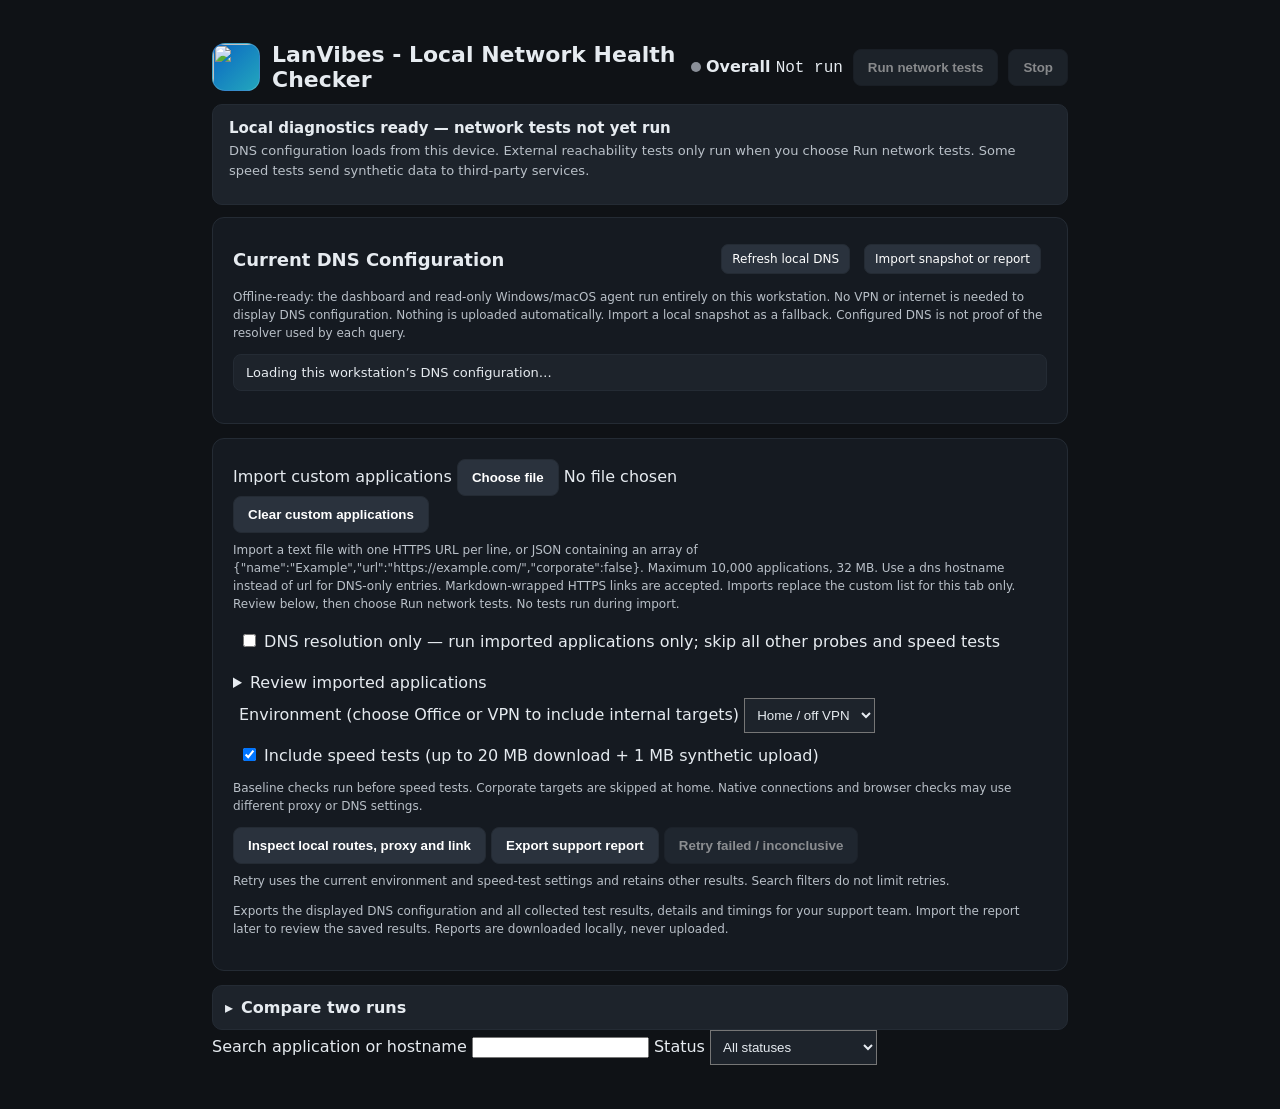
==== agent/wwwroot/index.html @ b5e4d5aa "Publish LanVibes 0.8.0 source and packaging" ====
<!doctype html>
<html lang="en">
<head>
<link rel="icon" type="image/svg+xml" href="/lanvibes.svg">
<meta charset="utf-8">
<meta name="viewport" content="width=device-width,initial-scale=1">
<title>LanVibes - Local Network Health Checker</title>
<style>
  :root{
    --green:#1fa971;
    --yellow:#f0b429;
    --red:#e55353;
    --muted:#8a8f98;
    --bg:#0f1216;
    --card:#151a21;
    --text:#e6ebf0;
    --subtle:#b9c0c8;
    --border:#242b34;
    --pill:#1d232b;
  }
  *,*::before,*::after{box-sizing:border-box}
  html,body{height:100%;margin:0;padding:0}
  body{
    font-family:system-ui,-apple-system,Segoe UI,Roboto,Ubuntu,Cantarell,"Helvetica Neue",Arial,"Noto Sans","Apple Color Emoji","Segoe UI Emoji",sans-serif;
    background:var(--bg);
    color:var(--text);
    -webkit-font-smoothing:antialiased;
    -moz-osx-font-smoothing:grayscale;
  }
  .page-wrap{display:block;width:920px;max-width:100%;margin:0 auto;padding:28px 32px;box-sizing:border-box}
  .container{width:100%;box-sizing:border-box}
  h1{margin:0;font-size:22px;font-weight:700}
  p.subtitle{margin:0 0 16px 0;color:var(--subtle)}
  
  button{
    background:#2a323d;color:#fff;border:1px solid var(--border);
    padding:10px 14px;border-radius:8px;cursor:pointer;font-weight:600
  }
  button:hover{background:#303947}
  .card{
    background:var(--card);border:1px solid var(--border);
    border-radius:12px;padding:24px
  }
  .page-header{display:flex;align-items:center;justify-content:space-between;gap:12px;padding:14px 0 12px}
  .header-left{display:flex;align-items:center;gap:12px}
  .header-right{display:flex;align-items:center;gap:10px;flex-shrink:0}
  .brand-mark{display:inline-flex;align-items:center;justify-content:center;width:48px;height:48px;flex-shrink:0;border-radius:13px;background:linear-gradient(135deg,#0a66c2,#23a7bd);color:#fff;font-weight:800;font-size:18px;letter-spacing:-.06em;border:1px solid rgba(255,255,255,.16)}
  .summary .overall{display:inline-flex;align-items:center;gap:8px;padding:8px 14px;border-radius:999px;background:var(--pill);border:1px solid var(--border);font-size:15px}
  .dot{width:10px;height:10px;border-radius:50%;display:inline-block;background:var(--muted)}
  .summary .overall .dot{width:12px;height:12px}
  .ok .dot,.dot.ok{background:var(--green)}
  .warn .dot,.dot.warn{background:var(--yellow)}
  .fail .dot,.dot.fail{background:var(--red)}
  .pending .dot,.dot.pending{background:var(--muted)}
  .overall .label{font-weight:700}
  .kid-summary{
    margin:0 0 12px 0;
    padding:10px 12px;
    border-radius:10px;
    background:var(--pill);
    border:1px solid var(--border);
    color:var(--text);
    text-align:center;
    font-size:16px
  }
  .grid{
    display:grid;grid-template-columns:1fr;gap:10px
  }
  @media(min-width:720px){.grid{grid-template-columns:1fr 1fr}}
  .test{
    background:var(--pill);border:1px solid var(--border);
    border-radius:10px;padding:12px;display:flex;flex-direction:column;gap:8px
  }
  .test-head{display:flex;align-items:flex-start;justify-content:space-between;gap:8px;flex-wrap:wrap}
  #customResultsGroup{margin-top:16px}
  #customResultsGroup[hidden]{display:none}
  .custom-summary-counts{flex-basis:100%;font-size:13px;line-height:1.6}
  .custom-result > summary{cursor:pointer;list-style:none}
  .custom-result > summary::-webkit-details-marker{display:none}
  .custom-result > summary::before{content:'▸';flex-shrink:0}
  .custom-result[open] > summary::before{content:'▾'}
  .custom-result > summary > strong{flex:1;min-width:0;overflow-wrap:anywhere}
  .custom-result > summary:focus-visible{outline:2px solid #4a9eff;outline-offset:4px}
  .custom-result > .details{margin-top:12px}
  .name{font-weight:700;min-width:0;word-break:break-word}
  .pill{
    display:inline-flex;align-items:center;gap:8px;flex-shrink:0;
    padding:6px 10px;border-radius:999px;border:1px solid var(--border);background:#11161c;color:var(--subtle)
  }
  .pill.ok{color:#d9fff2;border-color:#1f4739;background:rgba(31,169,113,.12)}
  .pill.warn{color:#fff6db;border-color:#5a461d;background:rgba(240,180,41,.12)}
  .pill.fail{color:#ffe0e0;border-color:#5a2323;background:rgba(229,83,83,.12)}
  .pill.pending{color:#cfd6df}
  .details{color:var(--subtle);font-size:13px;line-height:1.25;overflow-wrap:break-word;word-break:break-word;white-space:pre-wrap}
  .footnote{color:var(--subtle);font-size:12px;margin-top:12px}
  .mono{font-family:ui-monospace,SFMono-Regular,Menlo,Monaco,Consolas,monospace}
  .group-section{grid-column:1/-1;border-radius:12px;border:1px solid var(--border);margin-bottom:6px;overflow:hidden}
  .group-header{display:flex;align-items:center;justify-content:space-between;padding:10px 14px;cursor:pointer;user-select:none;border:none;font-size:11px;font-weight:700;text-transform:uppercase;letter-spacing:.08em;width:100%;text-align:left;background:transparent}
  .group-header:hover{filter:brightness(1.2)}
  .group-chevron{transition:transform .2s;font-size:14px}
  .group-section.collapsed .group-chevron{transform:rotate(-90deg)}
  .group-section.collapsed .group-tests{display:none}
  .group-tests{display:grid;grid-template-columns:1fr;gap:8px;padding:8px}
  @media(min-width:720px){.group-tests{grid-template-columns:1fr 1fr}}
  @media(max-width:600px){.page-wrap{padding:16px}.page-header{flex-wrap:wrap;gap:8px}.header-right{width:100%}}
  .group-internet{border-left:3px solid #4a9eff}
  .group-internet .group-header{background:rgba(74,158,255,.08);color:#4a9eff}
  .group-network{border-left:3px solid #7c6af7}
  .group-network .group-header{background:rgba(124,106,247,.08);color:#9d8ef9}
  .group-speed{border-left:3px solid #f0b429}
  .group-speed .group-header{background:rgba(240,180,41,.08);color:#f0b429}
  .group-corp{border-left:3px solid #4db6ac}
  .group-corp .group-header{background:rgba(77,182,172,.08);color:#4db6ac}
  .test-desc{font-size:12px;color:var(--subtle);line-height:1.45;padding:2px 0}
  .test-info{font-size:11px;color:var(--muted);padding-top:6px;border-top:1px solid var(--border);margin-top:6px;display:none;line-height:1.55}
  .test-info.open{display:block}
  .test-info code{background:rgba(255,255,255,.07);padding:1px 4px;border-radius:3px;font-family:ui-monospace,monospace;font-size:10px;word-break:break-all}
  .info-btn{float:right;margin-left:8px;cursor:pointer;color:var(--muted);font-size:13px;background:none;border:none;padding:0;line-height:1;vertical-align:middle}
  .info-btn:hover{color:var(--subtle)}
  .action-summary{
    padding:14px 16px;border-radius:10px;
    background:var(--pill);border:1px solid var(--border);
    margin:0 0 12px;
  }
  .run-progress{margin-top:14px}
  .progress-heading{display:flex;justify-content:space-between;gap:12px;font-size:13px;margin-bottom:7px}
  .run-progress progress{display:block;width:100%;height:10px;border:0;border-radius:999px;overflow:hidden;appearance:none;background:var(--border);accent-color:#4a9eff}
  .run-progress progress::-webkit-progress-bar{background:var(--border);border-radius:999px}
  .run-progress progress::-webkit-progress-value{background:#4a9eff;border-radius:999px;transition:width .2s ease}
  .run-progress progress::-moz-progress-bar{background:#4a9eff;border-radius:999px}
  .progress-detail{margin:7px 0 0;font-size:12px;color:var(--subtle);overflow-wrap:anywhere}
  @media(prefers-reduced-motion:reduce){.run-progress progress::-webkit-progress-value{transition:none}}
  .action-title{font-weight:600;font-size:15px;margin-bottom:4px}
  .action-detail{font-size:13px;color:var(--subtle);line-height:1.5}
  .action-btns{display:flex;gap:8px;flex-wrap:wrap;margin-top:10px}
  .action-btn{
    background:#2a323d;color:#e6ebf0;border:1px solid var(--border);
    padding:7px 13px;border-radius:8px;cursor:pointer;font-weight:600;
    font-size:13px;text-decoration:none;display:inline-flex;align-items:center;gap:6px;
  }
  .action-btn:hover{background:#303947}
  .action-btn.primary{background:rgba(31,169,113,.18);border-color:#1f4739;color:#d9fff2}
  .group-dot-row{display:flex;gap:18px;align-items:center;flex-wrap:wrap;margin-bottom:2px}
  .group-dot-item{display:inline-flex;align-items:center;gap:7px;font-size:14px;font-weight:600;color:var(--text);white-space:nowrap}
  .group-dot-item .dot{flex-shrink:0;width:10px;height:10px}

  /* Read-only, cross-platform DNS configuration card */
  .dns-panel{margin:0 0 14px;background:var(--card);border:1px solid var(--border);border-radius:12px;padding:20px}
  .dns-panel-head{display:flex;justify-content:space-between;gap:12px;align-items:center;flex-wrap:wrap}
  .dns-panel h2{margin:0;font-size:18px}
  .dns-panel-intro{font-size:12px;color:var(--subtle);line-height:1.5;margin:8px 0 12px}
  .dns-panel-actions{display:flex;align-items:center;gap:8px;flex-wrap:wrap}
  .dns-panel-actions button,.dns-panel-actions label{font:inherit;font-size:12px;padding:7px 10px;background:#2a323d;color:#fff;border:1px solid var(--border);border-radius:7px;cursor:pointer}
  .dns-banner{font-size:13px;padding:10px 12px;border-radius:8px;background:var(--pill);border:1px solid var(--border);margin-bottom:12px;white-space:pre-wrap}
  .dns-banner.ok{border-color:#1f4739;color:#d9fff2}.dns-banner.warn{border-color:#5a461d;color:#fff6db}
  .dns-sections{display:grid;gap:10px;grid-template-columns:repeat(auto-fit,minmax(min(100%,270px),1fr))}
  .dns-item{background:var(--pill);border:1px solid var(--border);border-radius:8px;padding:12px;min-width:0}
  .dns-item h3{margin:0 0 6px;font-size:13px;word-break:break-word}
  .dns-item p{margin:3px 0;color:var(--subtle);font-size:12px;overflow-wrap:anywhere;white-space:pre-wrap}
  .dns-item .dns-address{font-size:13px;color:var(--text);font-family:ui-monospace,Consolas,monospace;white-space:pre-wrap;overflow-wrap:anywhere}
  .dns-label{font-size:10px;text-transform:uppercase;letter-spacing:.07em;color:var(--muted)}
  .dns-subheading{grid-column:1/-1;font-size:12px;font-weight:700;color:var(--subtle);padding-top:5px}
  .dns-hidden-input{position:absolute;width:1px;height:1px;opacity:0;overflow:hidden}
button:disabled{opacity:.5;cursor:default}.header-right{flex-wrap:wrap}select{background:var(--pill);color:var(--text);padding:8px}.dns-panel label{display:inline-block;margin:6px}.test details{white-space:pre-wrap}.test summary{cursor:pointer}</style>

</head>
<body>
  <div class="page-wrap"><div class="container">
    <div class="page-header">
      <div class="header-left">
        <img class="brand-mark" src="/lanvibes.svg" alt="" width="48" height="48">
        <h1>LanVibes - Local Network Health Checker</h1>
      </div>
      <div class="header-right">
        <div class="overall pending" id="overallPill">
          <span class="dot"></span>
          <span class="label">Overall</span>
          <span id="overallText" class="mono">Not run</span>
        </div>
        <button id="runBtn" disabled>Run network tests</button><button id="stopBtn" disabled>Stop</button>
        <button id="quitBtn" hidden>Quit LanVibes</button>
      </div>
    </div>

      <p id="sessionNote" class="footnote" hidden>LanVibes stops after 5 minutes without local requests. Export your report before quitting. Click on the Quit LanVibes button to exit the application.</p>
      <div class="action-summary" id="actionSummary">
        <div class="action-title" id="actionTitle">Local diagnostics ready — network tests not yet run</div>
        <div class="action-detail" id="actionDetail">DNS configuration loads from this device. External reachability tests only run when you choose Run network tests. Some speed tests send synthetic data to third-party services.</div>
        <div class="action-btns" id="actionBtns"></div>
        <div class="run-progress" id="runProgress" hidden>
          <div class="progress-heading"><span id="progressCount">0 checks finished</span><span id="progressPercent">0%</span></div>
          <progress id="progressBar" value="0" max="1" aria-label="Diagnostic checks finished" aria-describedby="progressCount progressDetail"></progress>
          <p class="progress-detail" id="progressDetail" role="status" aria-live="polite">Ready</p>
          <p class="progress-detail">Progress counts finished checks, including skipped checks—not elapsed time or successful results.</p>
        </div>
      </div>


      <section id="dnsPanel" class="dns-panel" aria-labelledby="dnsPanelHeading">
        <div class="dns-panel-head">
          <h2 id="dnsPanelHeading">Current DNS Configuration</h2>
          <div class="dns-panel-actions">
            <button id="dnsRefreshBtn" type="button">Refresh local DNS</button>
            <button id="dnsShowAllBtn" type="button" hidden aria-pressed="false">Show all adapters</button>
            <label for="dnsImportFile" role="button" tabindex="0">Import snapshot or report</label>
            <input id="dnsImportFile" class="dns-hidden-input" type="file" accept=".json,application/json" aria-label="Import DNS snapshot or support report JSON">
          </div>
        </div>
        <p class="dns-panel-intro">Offline-ready: the dashboard and read-only Windows/macOS agent run entirely on this workstation. No VPN or internet is needed to display DNS configuration. Nothing is uploaded automatically. Import a local snapshot as a fallback. Configured DNS is not proof of the resolver used by each query.</p>
        <div id="dnsBanner" class="dns-banner" role="status" aria-live="polite">Loading this workstation’s DNS configuration…</div>
        <div id="dnsSections" class="dns-sections"></div>
      </section>

      <section id="importedReportPanel" class="dns-panel" aria-labelledby="importedReportHeading" hidden>
        <div class="dns-panel-head">
          <h2 id="importedReportHeading">Imported support report</h2>
          <button id="closeImportedReportBtn" type="button">Close report</button>
        </div>
        <p id="importedReportInfo" class="dns-panel-intro" role="status"></p>
        <nav aria-label="Imported report pages"><button id="importedPrevBtn" type="button">Previous saved results</button> <span id="importedPageInfo"></span> <button id="importedNextBtn" type="button">Next saved results</button></nav>
        <div id="importedReportResults" class="grid"></div>
      </section>

      <section class="dns-panel" aria-label="Run options">
  <div>Import custom applications <button id="chooseTargetsBtn" type="button">Choose file</button> <span id="targetFileName" role="status" aria-live="polite">No file chosen</span><input id="targetImportFile" class="dns-hidden-input" tabindex="-1" aria-label="Import custom applications file" type="file" accept=".json,.txt"></div>
  <button id="clearTargetsBtn" type="button">Clear custom applications</button>
  <p class="dns-panel-intro">Import a text file with one HTTPS URL per line, or JSON containing an array of {"name":"Example","url":"https://example.com/","corporate":false}. Maximum 10,000 applications, 32 MB. Use a dns hostname instead of url for DNS-only entries. Markdown-wrapped HTTPS links are accepted. Imports replace the custom list for this tab only. Review below, then choose Run network tests. No tests run during import.</p>
  <label><input id="customDnsOnly" type="checkbox"> DNS resolution only — run imported applications only; skip all other probes and speed tests</label><p id="targetImportStatus" role="status" aria-live="polite"></p>
  <details><summary>Review imported applications</summary><ul id="customTargetList"></ul></details>
  <label>Environment (choose Office or VPN to include internal targets) <select id="profile"><option value="home">Home / off VPN</option><option value="office">Office</option><option value="vpn">VPN</option></select></label>
  <label><input type="checkbox" id="includeSpeed" checked> Include speed tests (up to 20 MB download + 1 MB synthetic upload)</label>
  <p class="dns-panel-intro">Baseline checks run before speed tests. Corporate targets are skipped at home. Native connections and browser checks may use different proxy or DNS settings.</p>
  <button id="systemBtn">Inspect local routes, proxy and link</button>
  <button id="exportBtn">Export support report</button>
  <button id="retryBtn" type="button" disabled>Retry failed / inconclusive</button>
  <p class="dns-panel-intro">Retry uses the current environment and speed-test settings and retains other results. Search filters do not limit retries.</p>
  <p class="dns-panel-intro">Exports the displayed DNS configuration and all collected test results, details and timings for your support team. Import the report later to review the saved results. Reports are downloaded locally, never uploaded.</p>
</section>
<details class="test custom-result">
  <summary class="test-head"><strong>Compare two runs</strong></summary>
  <p>Choose earlier and later support reports, or use the current results as the later run. Comparison is local and runs no diagnostics. Tests match by exact name, including URL and test mode; renamed tests appear as added or missing. Timings are not compared.</p>
  <div><button id="chooseBeforeBtn" type="button">Choose earlier report</button> <span id="compareBeforeName">No report selected</span><input id="compareBeforeFile" class="dns-hidden-input" tabindex="-1" type="file" accept=".json" aria-label="Earlier support report"></div>
  <div><button id="chooseAfterBtn" type="button">Choose later report</button> <span id="compareAfterName">No report selected</span><input id="compareAfterFile" class="dns-hidden-input" tabindex="-1" type="file" accept=".json" aria-label="Later support report"> <button id="compareCurrentBtn" type="button">Use current results as later run</button></div>
  <button id="compareBtn" type="button">Compare reports</button>
  <p id="compareInfo" role="status" aria-live="polite"></p>
  <details id="compareDnsDifference" hidden><summary>Changed DNS configuration (earlier → later)</summary><pre id="compareDnsBefore" class="details"></pre><pre id="compareDnsAfter" class="details"></pre></details>
  <nav aria-label="Comparison pages"><button id="comparePrevBtn" type="button">Previous changes</button> <span id="comparePageInfo"></span> <button id="compareNextBtn" type="button">Next changes</button></nav>
  <div id="compareRows" class="grid"></div>
</details>
<section aria-label="Filter results"><label>Search application or hostname <input id="resultSearch" type="search"></label> <label>Status <select id="resultStatus"><option value="all">All statuses</option><option value="problem">Failed or inconclusive</option><option value="pass">Succeeded</option><option value="fail">Failed</option><option value="inconclusive">Inconclusive</option><option value="not-applicable">Skipped</option><option value="cancelled">Cancelled</option><option value="not-run">Not run</option></select></label><p id="filterInfo" role="status"></p></section>
<div class="grid" id="testsGrid" aria-live="polite"></div>
<details id="customResultsGroup" class="test custom-result" hidden>
  <summary class="test-head"><strong id="customResultsTitle">Custom application tests</strong><span>Expand for full details</span><span id="customResultsCounts" class="custom-summary-counts" aria-live="polite"></span></summary>
  <div class="details">
    <nav aria-label="Custom test result pages"><button id="resultsPrevBtn" type="button">Previous results</button> <span id="resultsPageInfo"></span> <button id="resultsNextBtn" type="button">Next results</button></nav>
    <div class="grid" id="customResultsGrid"></div>
  </div>
</details>

    </div>
  </div>

<script type="module" src="/app.mjs"></script>
</body>
</html>
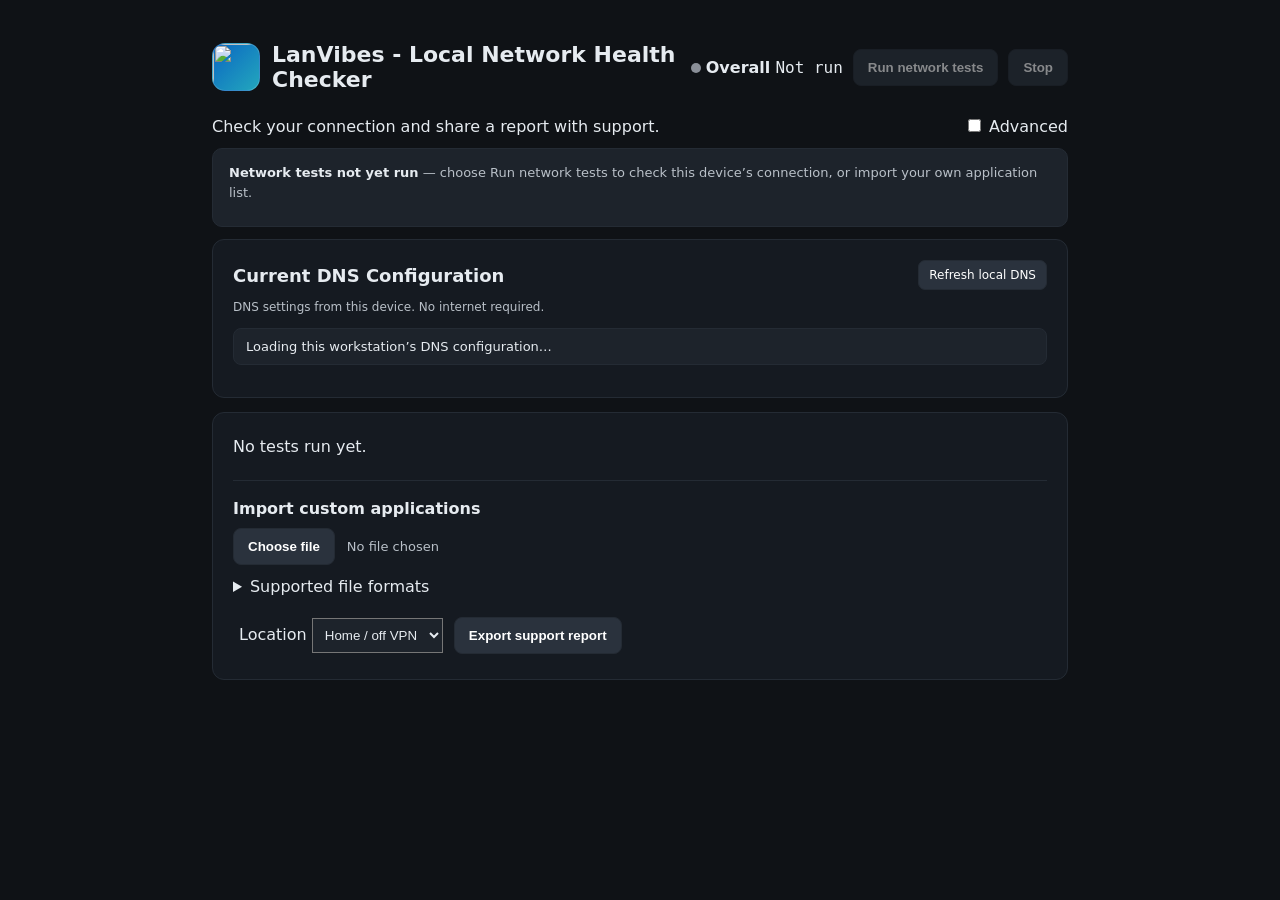
==== commit d50380bc: "Simplify dashboard with optional advanced diagnostics" ====
--- a/agent/wwwroot/index.html
+++ b/agent/wwwroot/index.html
@@ -161,11 +161,24 @@
   .dns-label{font-size:10px;text-transform:uppercase;letter-spacing:.07em;color:var(--muted)}
   .dns-subheading{grid-column:1/-1;font-size:12px;font-weight:700;color:var(--subtle);padding-top:5px}
   .dns-hidden-input{position:absolute;width:1px;height:1px;opacity:0;overflow:hidden}
-button:disabled{opacity:.5;cursor:default}.header-right{flex-wrap:wrap}select{background:var(--pill);color:var(--text);padding:8px}.dns-panel label{display:inline-block;margin:6px}.test details{white-space:pre-wrap}.test summary{cursor:pointer}</style>
+button:disabled{opacity:.5;cursor:default}.header-right{flex-wrap:wrap}select{background:var(--pill);color:var(--text);padding:8px}.dns-panel label{display:inline-block;margin:6px}.test details{white-space:pre-wrap}.test summary{cursor:pointer}
+#dashboard[data-advanced="false"] .advanced-only{display:none!important}
+.view-options{display:flex;justify-content:space-between;align-items:center;gap:12px;flex-wrap:wrap;margin:12px 0}
+#resultsSummary{line-height:1.8;margin:10px 0}
+.action-message{margin:0;font-size:13px;line-height:1.5;color:var(--subtle)}
+.action-message strong{color:var(--text)}
+.run-overview{margin-bottom:18px;padding-bottom:14px;border-bottom:1px solid var(--border)}
+.run-overview #resultsSummary{margin:0 0 4px}
+.run-overview #runScope{margin:0;line-height:1.5}
+.application-import{display:grid;gap:10px;margin-bottom:12px}
+.file-picker{display:flex;align-items:center;flex-wrap:wrap;gap:10px 12px}
+.file-picker button{flex-shrink:0}
+#targetFileName{min-width:0;overflow-wrap:anywhere;font-size:13px;color:var(--subtle)}
+</style>
 
 </head>
 <body>
-  <div class="page-wrap"><div class="container">
+  <div class="page-wrap"><div class="container" id="dashboard" data-advanced="false">
     <div class="page-header">
       <div class="header-left">
         <img class="brand-mark" src="/lanvibes.svg" alt="" width="48" height="48">
@@ -182,16 +195,17 @@
       </div>
     </div>
 
+      <div class="view-options"><span>Check your connection and share a report with support.</span><label><input id="advancedMode" type="checkbox"> Advanced</label></div>
       <p id="sessionNote" class="footnote" hidden>LanVibes stops after 5 minutes without local requests. Export your report before quitting. Click on the Quit LanVibes button to exit the application.</p>
       <div class="action-summary" id="actionSummary">
-        <div class="action-title" id="actionTitle">Local diagnostics ready — network tests not yet run</div>
-        <div class="action-detail" id="actionDetail">DNS configuration loads from this device. External reachability tests only run when you choose Run network tests. Some speed tests send synthetic data to third-party services.</div>
+        <p class="action-message"><strong id="actionTitle">Network tests not yet run</strong> — <span id="actionDetail">choose Run network tests to check this device’s connection, or import your own application list.</span></p>
         <div class="action-btns" id="actionBtns"></div>
+        <p id="localNotice" class="footnote" role="status" hidden></p>
         <div class="run-progress" id="runProgress" hidden>
           <div class="progress-heading"><span id="progressCount">0 checks finished</span><span id="progressPercent">0%</span></div>
           <progress id="progressBar" value="0" max="1" aria-label="Diagnostic checks finished" aria-describedby="progressCount progressDetail"></progress>
           <p class="progress-detail" id="progressDetail" role="status" aria-live="polite">Ready</p>
-          <p class="progress-detail">Progress counts finished checks, including skipped checks—not elapsed time or successful results.</p>
+          <p class="progress-detail advanced-only">Progress counts finished checks, including skipped checks—not elapsed time or successful results.</p>
         </div>
       </div>
 
@@ -202,16 +216,16 @@
           <div class="dns-panel-actions">
             <button id="dnsRefreshBtn" type="button">Refresh local DNS</button>
             <button id="dnsShowAllBtn" type="button" hidden aria-pressed="false">Show all adapters</button>
-            <label for="dnsImportFile" role="button" tabindex="0">Import snapshot or report</label>
-            <input id="dnsImportFile" class="dns-hidden-input" type="file" accept=".json,application/json" aria-label="Import DNS snapshot or support report JSON">
+            <label class="advanced-only" for="dnsImportFile" role="button" tabindex="0">Import snapshot or report</label>
+            <input id="dnsImportFile" class="dns-hidden-input advanced-only" type="file" accept=".json,application/json" aria-label="Import DNS snapshot or support report JSON">
           </div>
         </div>
-        <p class="dns-panel-intro">Offline-ready: the dashboard and read-only Windows/macOS agent run entirely on this workstation. No VPN or internet is needed to display DNS configuration. Nothing is uploaded automatically. Import a local snapshot as a fallback. Configured DNS is not proof of the resolver used by each query.</p>
+        <p class="dns-panel-intro">DNS settings from this device. No internet required.</p>
         <div id="dnsBanner" class="dns-banner" role="status" aria-live="polite">Loading this workstation’s DNS configuration…</div>
         <div id="dnsSections" class="dns-sections"></div>
       </section>
 
-      <section id="importedReportPanel" class="dns-panel" aria-labelledby="importedReportHeading" hidden>
+      <section id="importedReportPanel" class="dns-panel advanced-only" aria-labelledby="importedReportHeading" hidden>
         <div class="dns-panel-head">
           <h2 id="importedReportHeading">Imported support report</h2>
           <button id="closeImportedReportBtn" type="button">Close report</button>
@@ -222,21 +236,25 @@
       </section>
 
       <section class="dns-panel" aria-label="Run options">
-  <div>Import custom applications <button id="chooseTargetsBtn" type="button">Choose file</button> <span id="targetFileName" role="status" aria-live="polite">No file chosen</span><input id="targetImportFile" class="dns-hidden-input" tabindex="-1" aria-label="Import custom applications file" type="file" accept=".json,.txt"></div>
-  <button id="clearTargetsBtn" type="button">Clear custom applications</button>
-  <p class="dns-panel-intro">Import a text file with one HTTPS URL per line, or JSON containing an array of {"name":"Example","url":"https://example.com/","corporate":false}. Maximum 10,000 applications, 32 MB. Use a dns hostname instead of url for DNS-only entries. Markdown-wrapped HTTPS links are accepted. Imports replace the custom list for this tab only. Review below, then choose Run network tests. No tests run during import.</p>
-  <label><input id="customDnsOnly" type="checkbox"> DNS resolution only — run imported applications only; skip all other probes and speed tests</label><p id="targetImportStatus" role="status" aria-live="polite"></p>
-  <details><summary>Review imported applications</summary><ul id="customTargetList"></ul></details>
-  <label>Environment (choose Office or VPN to include internal targets) <select id="profile"><option value="home">Home / off VPN</option><option value="office">Office</option><option value="vpn">VPN</option></select></label>
-  <label><input type="checkbox" id="includeSpeed" checked> Include speed tests (up to 20 MB download + 1 MB synthetic upload)</label>
-  <p class="dns-panel-intro">Baseline checks run before speed tests. Corporate targets are skipped at home. Native connections and browser checks may use different proxy or DNS settings.</p>
-  <button id="systemBtn">Inspect local routes, proxy and link</button>
+  <div class="run-overview"><div id="resultsSummary" role="status" aria-live="polite">No tests run yet.</div><p id="runScope" class="footnote"></p></div>
+  <div class="application-import"><strong>Import custom applications</strong>
+    <div class="file-picker"><button id="chooseTargetsBtn" type="button">Choose file</button><span id="targetFileName" role="status" aria-live="polite">No file chosen</span></div>
+    <input id="targetImportFile" class="dns-hidden-input" tabindex="-1" aria-label="Import custom applications file" type="file" accept=".json,.txt">
+  </div>
+  <button id="clearTargetsBtn" type="button" hidden>Clear custom applications</button>
+  <details><summary>Supported file formats</summary><p class="dns-panel-intro">Import a text file with one HTTPS URL per line, or JSON containing an array of {"name":"Example","url":"https://example.com/","corporate":false}. Maximum 10,000 applications, 32 MB. Use a dns hostname instead of url for DNS-only entries. Markdown-wrapped HTTPS links are accepted. Imports replace the custom list for this tab only. Review below, then choose Run network tests. No tests run during import.</p></details>
+  <label class="advanced-only"><input id="customDnsOnly" type="checkbox"> DNS resolution only — run imported applications only; skip all other probes and speed tests</label><p id="targetImportStatus" role="status" aria-live="polite"></p>
+  <details class="advanced-only"><summary>Review imported applications</summary><ul id="customTargetList"></ul></details>
+  <label>Location <select id="profile"><option value="home">Home / off VPN</option><option value="office">Office</option><option value="vpn">VPN</option></select></label>
+  <label class="advanced-only"><input type="checkbox" id="includeSpeed" checked> Include speed tests (up to 20 MB download + 1 MB synthetic upload)</label>
+  <p class="dns-panel-intro advanced-only">Home skips internal targets. Browser and local tests may use different DNS or proxy settings.</p>
+  <button class="advanced-only" id="systemBtn">Inspect local routes, proxy and link</button>
   <button id="exportBtn">Export support report</button>
-  <button id="retryBtn" type="button" disabled>Retry failed / inconclusive</button>
-  <p class="dns-panel-intro">Retry uses the current environment and speed-test settings and retains other results. Search filters do not limit retries.</p>
-  <p class="dns-panel-intro">Exports the displayed DNS configuration and all collected test results, details and timings for your support team. Import the report later to review the saved results. Reports are downloaded locally, never uploaded.</p>
+  <button class="advanced-only" id="retryBtn" type="button" disabled>Retry failed / inconclusive</button>
+  <p class="dns-panel-intro advanced-only">Retries failed or inconclusive checks using current settings. Other results are kept.</p>
+  <p class="dns-panel-intro advanced-only">Saves DNS settings and all test details locally for support.</p>
 </section>
-<details class="test custom-result">
+<details class="test custom-result advanced-only">
   <summary class="test-head"><strong>Compare two runs</strong></summary>
   <p>Choose earlier and later support reports, or use the current results as the later run. Comparison is local and runs no diagnostics. Tests match by exact name, including URL and test mode; renamed tests appear as added or missing. Timings are not compared.</p>
   <div><button id="chooseBeforeBtn" type="button">Choose earlier report</button> <span id="compareBeforeName">No report selected</span><input id="compareBeforeFile" class="dns-hidden-input" tabindex="-1" type="file" accept=".json" aria-label="Earlier support report"></div>
@@ -247,9 +265,9 @@
   <nav aria-label="Comparison pages"><button id="comparePrevBtn" type="button">Previous changes</button> <span id="comparePageInfo"></span> <button id="compareNextBtn" type="button">Next changes</button></nav>
   <div id="compareRows" class="grid"></div>
 </details>
-<section aria-label="Filter results"><label>Search application or hostname <input id="resultSearch" type="search"></label> <label>Status <select id="resultStatus"><option value="all">All statuses</option><option value="problem">Failed or inconclusive</option><option value="pass">Succeeded</option><option value="fail">Failed</option><option value="inconclusive">Inconclusive</option><option value="not-applicable">Skipped</option><option value="cancelled">Cancelled</option><option value="not-run">Not run</option></select></label><p id="filterInfo" role="status"></p></section>
-<div class="grid" id="testsGrid" aria-live="polite"></div>
-<details id="customResultsGroup" class="test custom-result" hidden>
+<section class="advanced-only" aria-label="Filter results"><label>Search application or hostname <input id="resultSearch" type="search"></label> <label>Status <select id="resultStatus"><option value="all">All statuses</option><option value="problem">Failed or inconclusive</option><option value="pass">Succeeded</option><option value="fail">Failed</option><option value="inconclusive">Inconclusive</option><option value="not-applicable">Skipped</option><option value="cancelled">Cancelled</option><option value="not-run">Not run</option></select></label><p id="filterInfo" role="status"></p></section>
+<div class="grid advanced-only" id="testsGrid" aria-live="polite"></div>
+<details id="customResultsGroup" class="test custom-result advanced-only" hidden>
   <summary class="test-head"><strong id="customResultsTitle">Custom application tests</strong><span>Expand for full details</span><span id="customResultsCounts" class="custom-summary-counts" aria-live="polite"></span></summary>
   <div class="details">
     <nav aria-label="Custom test result pages"><button id="resultsPrevBtn" type="button">Previous results</button> <span id="resultsPageInfo"></span> <button id="resultsNextBtn" type="button">Next results</button></nav>
